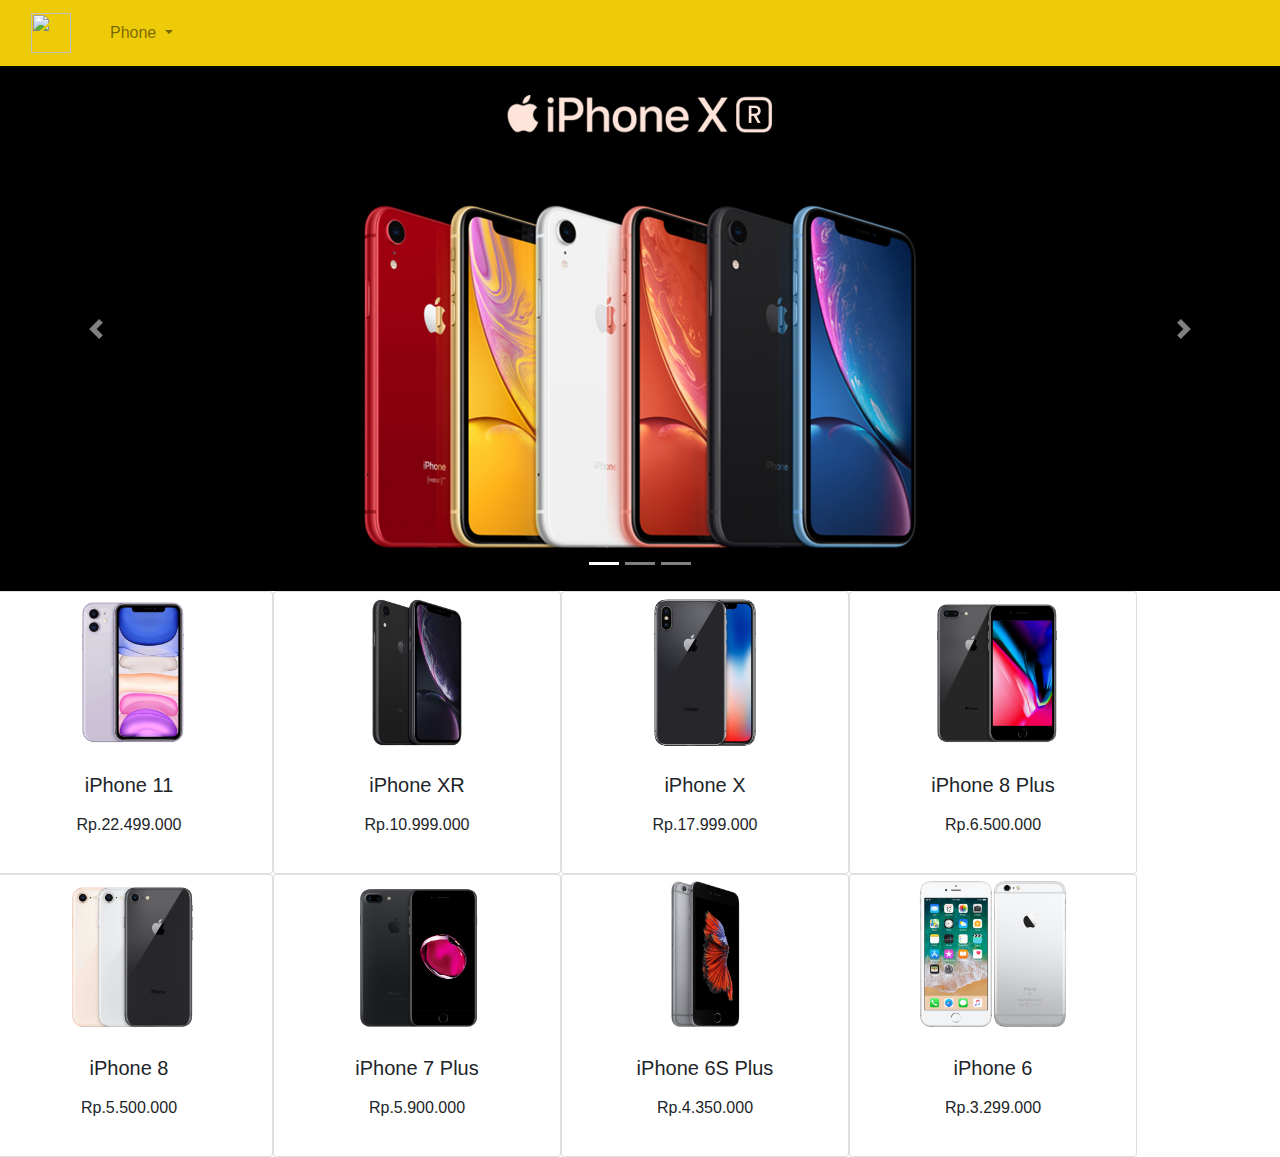
==== apple.html @ 6bde519a "latihan1" ====
<html lang="en">

<head>

    <title>Apple | Phone | Sakanade Store</title>
    <!-- Required meta tags -->
    <meta charset="utf-8">
    <meta name="viewport" content="width=device-width, initial-scale=1, shrink-to-fit=no">

<link rel="stylesheet" href="assets/css4/bootstrap.css">
<link rel="stylesheet" href="apple.css">

</head>

<body>

<nav class="navbar navbar-expand-lg navbar-light navbar-custom">
    <a class="navbar-brand brand-gue" href="home.html">
        <img src="gambar/Sakanade_Store.png " style="height: 40px;">
    </a>

    <button class="navbar-toggler" type="button" data-toggle="collapse" data-target="#navbarNav"
        aria-controls="navbarNav" aria-expanded="false" aria-label="Toggle navigation">
        <span class="navbar-toggler-icon"></span>
    </button>

    <div class="collapse navbar-collapse" id="navbarNav">
        <ul class="navbar-nav">
            <li class="nav-item dropdown">
                <a class="nav-link dropdown-toggle" href="#" id="navbarDropdown" role="button" data-toggle="dropdown"
                    aria-haspopup="true" aria-expanded="false">
                    Phone
                </a>
            
                <div class="dropdown-menu" aria-labelledby="navbarDropdown">
                    <a class="dropdown-item" href="apple.html">Apple</a>
                    <a class="dropdown-item" href="asus.html">Asus</a>
                    <!-- <a class="dropdown-item" href="samsung.html">Samsung</a>
                    <a class="dropdown-item" href="xiaomi">Xiaomi</a> -->
                </div>
            </li>
            <!-- <li class="nav-item">
                <a class="nav-link" href="#">Laptop</a>
            </li>
            <li class="nav-item">
                <a class="nav-link" href="#">Aksesoris</a>
            </li>
            <li class="nav-item">
                <a class="nav-link" href="#">Kontak</a>
            </li> -->
            <!-- <li class="nav-item dropdown">
                <a class="nav-link dropdown-toggle" href="#" id="navbarDropdown" role="button" data-toggle="dropdown"
                    aria-haspopup="true" aria-expanded="false">
                    Dropdown
                </a>
                
                <div class="dropdown-menu" aria-labelledby="navbarDropdown">
                    <a class="dropdown-item" href="#">Action</a>
                    <a class="dropdown-item" href="#">Another action</a>
                    <div class="dropdown-divider"></div>
                    <a class="dropdown-item" href="#">Something else here</a>
                </div>
            </li> -->
        </ul>
    </div>
</nav>

<section class="cover">

        <!-- <div class="jumbotron jumbotron-fluid">
            <div class="container"> -->
                <!-- Buat Gambar-nya di CSS -->
            <!-- </div>
        </div> -->

        <div id="carouselExampleIndicators" class="carousel slide" data-ride="carousel">
            <ol class="carousel-indicators">
                <li data-target="#carouselExampleIndicators" data-slide-to="0" class="active"></li>
                <li data-target="#carouselExampleIndicators" data-slide-to="1"></li>
                <li data-target="#carouselExampleIndicators" data-slide-to="2"></li>
            </ol>
            <div class="carousel-inner">
                <div class="carousel-item active">
                    <img src="gambar/iphone_xr_banner.jpg" class="d-block w-100" alt="...">
                </div>
                <div class="carousel-item">
                    <img src="gambar/iphone_11_banner.jpg" class="d-block w-100" alt="...">
                </div>
                <div class="carousel-item">
                    <img src="gambar/iphone_xs_banner.png" class="d-block w-100" alt="...">
                </div>
            </div>
            <a class="carousel-control-prev" href="#carouselExampleIndicators" role="button" data-slide="prev">
                <span class="carousel-control-prev-icon" aria-hidden="true"></span>
                <span class="sr-only">Previous</span>
            </a>
            <a class="carousel-control-next" href="#carouselExampleIndicators" role="button" data-slide="next">
                <span class="carousel-control-next-icon" aria-hidden="true"></span>
                <span class="sr-only">Next</span>
            </a>
        </div>

</section>

<section class="img">

    <div class="row">

            <div class="card" style="width: 18rem;">
                <img src="gambar/phone/iphone/11.png" class="card-img-top" alt="...">
                <div class="card-body">
                    <h5 class="card-title">
                        <center>iPhone 11</center>
                    </h5>
                    <p class="card-text">
                        <center>Rp.22.499.000</center>
                    </p>
                </div>
            </div>

            <div class="card" style="width: 18rem;">
                <img src="gambar/phone/iphone/xr.png" class="card-img-top" alt="...">
                <div class="card-body">
                    <h5 class="card-title">
                        <center>iPhone XR</center>
                    </h5>
                    <p class="card-text">
                        <center>Rp.10.999.000</center>
                    </p>
                </div>
            </div>

            <div class="card" style="width: 18rem;">
                <img src="gambar/phone/iphone/x.png" class="card-img-top" alt="...">
                <div class="card-body">
                    <h5 class="card-title">
                        <center>iPhone X</center>
                    </h5>
                    <p class="card-text">
                        <center>Rp.17.999.000</center>
                    </p>
                </div>
            </div>
    
    
        <div class="card" style="width: 18rem;">
            <img src="gambar/phone/iphone/8plus.png" class="card-img-top" alt="...">
            <div class="card-body">
                <h5 class="card-title">
                    <center>iPhone 8 Plus</center>
                </h5>
                <p class="card-text">
                    <center>Rp.6.500.000</center>
                </p>
            </div>
        </div>

        <div class="card" style="width: 18rem;">
            <img src="gambar/phone/iphone/8.png" class="card-img-top" alt="...">
            <div class="card-body">
                <h5 class="card-title">
                    <center>iPhone 8</center>
                </h5>
                <p class="card-text">
                    <center>Rp.5.500.000</center>
                </p>
            </div>
        </div>

        <div class="card" style="width: 18rem;">
            <img src="gambar/phone/iphone/7plus.png" class="card-img-top" alt="...">
            <div class="card-body">
                <h5 class="card-title">
                    <center>iPhone 7 Plus</center>
                </h5>
                <p class="card-text">
                    <center>Rp.5.900.000</center>
                </p>
            </div>
        </div>

        <div class="card" style="width: 18rem;">
            <img src="gambar/phone/iphone/6s_plus.png" class="card-img-top" alt="...">
            <div class="card-body">
                <h5 class="card-title">
                    <center>iPhone 6S Plus</center>
                </h5>
                <p class="card-text">
                    <center>Rp.4.350.000</center>
                </p>
            </div>
        </div>
        
        <div class="card" style="width: 18rem;">
            <img src="gambar/phone/iphone/6.png" class="card-img-top" alt="...">
            <div class="card-body">
                <h5 class="card-title">
                    <center>iPhone 6</center>
                </h5>
                <p class="card-text">
                    <center>Rp.3.299.000</center>
                </p>
            </div>
        </div>
    </div>


</section>






        <script src="assets/js/jquery.js"></script>
        <script src="assets/js/popper.js"></script>
        <script src="assets/js/bootstrap.js"></script>

</body>

</html>
---- apple.css ----
/* *{margin:0 auto;} */
/* .atas{background: rgb(238, 203, 8);height: 60px;} */
/* .menu{background: skyblue;height: 50px;} */
/* li{display:inline} */
/* img{width: 100px; height: 40px;} */
/* img{float: right 0px; margin-top: 10px; margin-bottom: 20px; margin-left: 50px; margin-right: 10px;} */


/* Ini style navbar */

.navbar-custom{
    background-color: rgb(238, 203, 8) ;
    border: rgb(238, 203, 8) ;
}
.navbar-inverse .navbar-nav > li > a {
    color: black;
} 
.navbar-inverse .navbar-nav > li:hover{
    background-color: rgb(226, 175, 6);
}

.brand-gue{
    padding: 5px 15px !important;
}

/* Ini style dropdown */

.dropdown-menu > a:hover{
    background-color: rgb(226, 175, 6);
}
.dropdown-menu{
    background-color: rgb(255, 238, 0) ;
}

/* Ini style jumbotron */

.cover{
    /* min-height: 600px; */
    background-color: rgb(51, 51, 51);
}

.jumbotron{
    height: 550px;
    background-image: url(gambar/iphone_xr_banner.jpg);
    background-size: cover;
}
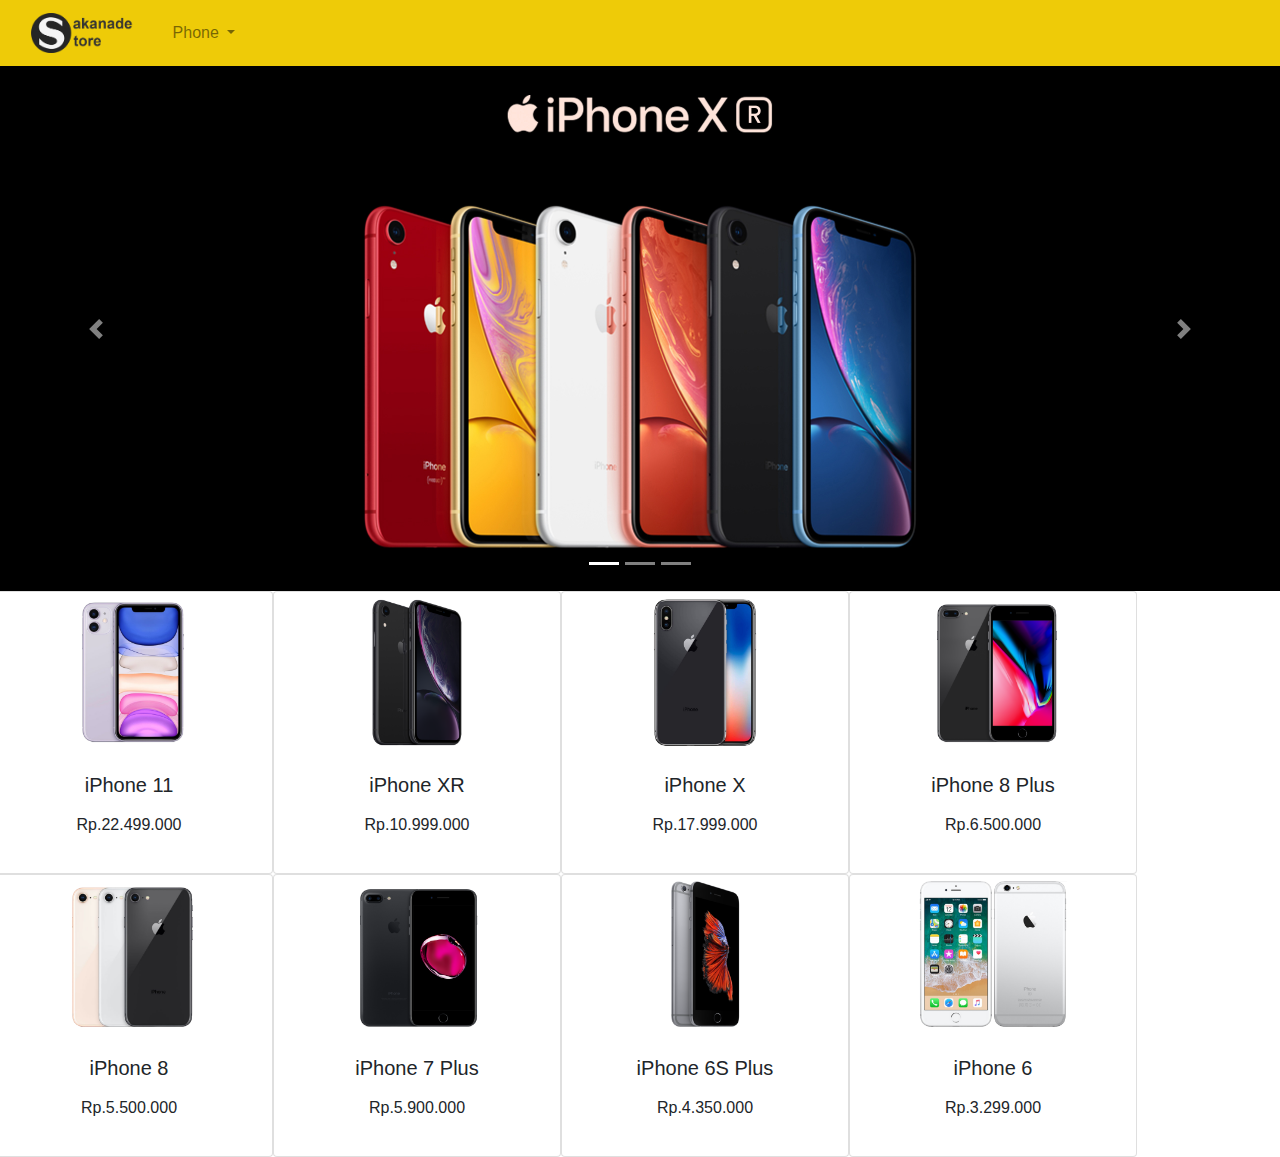
==== commit 5bad98a3: "koreksi header" ====
--- a/apple.html
+++ b/apple.html
@@ -15,8 +15,8 @@
 <body>
 
 <nav class="navbar navbar-expand-lg navbar-light navbar-custom">
-    <a class="navbar-brand brand-gue" href="home.html">
-        <img src="gambar/Sakanade_Store.png " style="height: 40px;">
+    <a class="navbar-brand brand-gue" href="index.html">
+        <img src="gambar/sakanade_store.png " style="height: 40px;">
     </a>
 
     <button class="navbar-toggler" type="button" data-toggle="collapse" data-target="#navbarNav"
